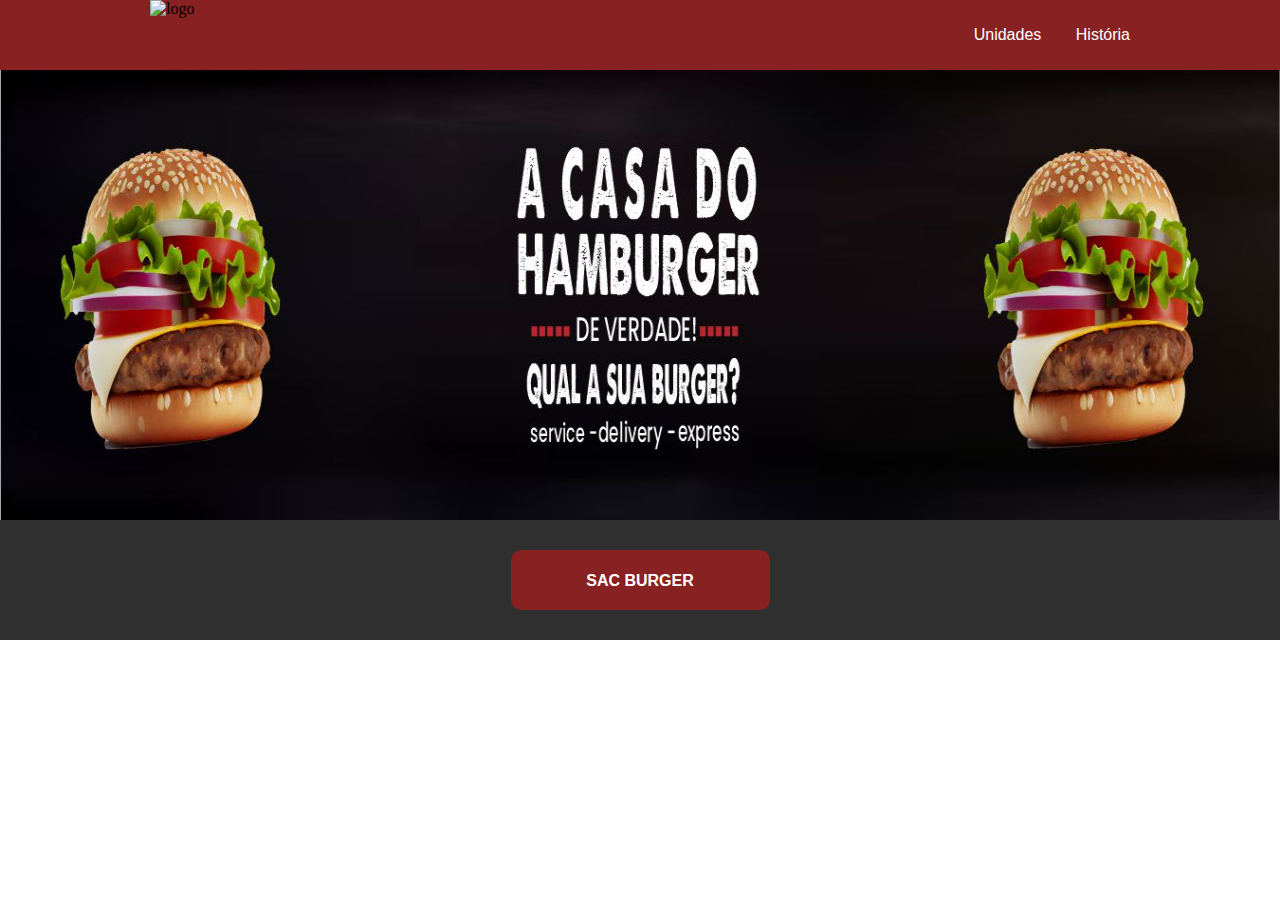
==== index.html @ 85a891a8 "Site burge" ====
<!DOCTYPE html>
<html lang="pt-br">
<head>
    <meta charset="UTF-8">
    <meta name="viewport" content="width=device-width, initial-scale=1.0">
    <title>burger</title>
    <link rel="stylesheet" href="css/style.css">
    <link rel="shortcut icon" href="img/483099464198090d5ffe9da2e875a417.ico" type="image/x-icon">
</head>
<body>
    <header>
        <section class="logo">
            <img src="#" alt="logo">

            <div class="nav-posic">
                <nav class="menu">
                    <ul>
                        <a href="#">Unidades</a>
                        <a href="#">História</a>
                    </ul>
                </nav>
            </div>
        </section>
    </header>
    <main>
        <section class="banner">
            <img src="img/um-hamburguer-com-a-imagem-da-palavra-hamburgue2.jpg" alt="banner" class="imga">
            
        </section>
        <section class="sac">
                <a href="#">
                    <div class="butt-pisic">
                        <p>SAC BURGER</p>
                    </div>
                </a>
        </section>
    </main>
    
</body>
</html>
---- css/style.css ----
*{
    margin: 0px;
    padding: 0px;
    width: auto;
}

@import url('https://fonts.googleapis.com/css2?family=Roboto+Slab:wght@100..900&display=swap');

@import url('https://fonts.googleapis.com/css2?family=Poppins:ital,wght@0,100;0,200;0,300;0,400;0,500;0,600;0,700;0,800;0,900;1,100;1,200;1,300;1,400;1,500;1,600;1,700;1,800;1,900&display=swap');

:root {
    --fonte-menu: "Roboto Slab", serif;
    --fonte-menu2: "Poppins", sans-serif;
}

header {
    background-color: #882121;
    height: 70px;

}

div {
    display: inline-block;
}

.logo {
    width: auto;
    height: 66px;
    margin-left: 150px;
    
}

.nav-posic {
    display: block;
}

.menu {
    font-family: var(--fonte-menu2);
    margin-top: 8px;
    margin-right: 150px;
    text-align: right;
}

.menu a {
    text-decoration: none;
    margin-left: 30px;
    color: #ffffff;
}

.menu a:hover {
    color: #b3b3b3;
}
.banner {
    background-color: rgb(46, 83, 83);
    background-image: url('img/um-hamburguer-com-a-imagem-da-palavra-hamburgue2.jpg');
    width: auto;
    height: 450px;
}


.banner img {
    width: 100%;
    height: 450px;
}

.sac {
    background-color: #2F2F2F;
    width: auto;
    height: 120px;
    text-align: center
}

.butt-pisic {
    background-color: #882121;
    border-radius: 10px;
    margin-top: 30px;
    width: 259px;
    height: 60px;
}

.butt-pisic p {
    font-family: var(--fonte-menu2);
    font-weight: bold;
    color: #ffffff;
    text-align: center;
    margin-top: 22px;
}
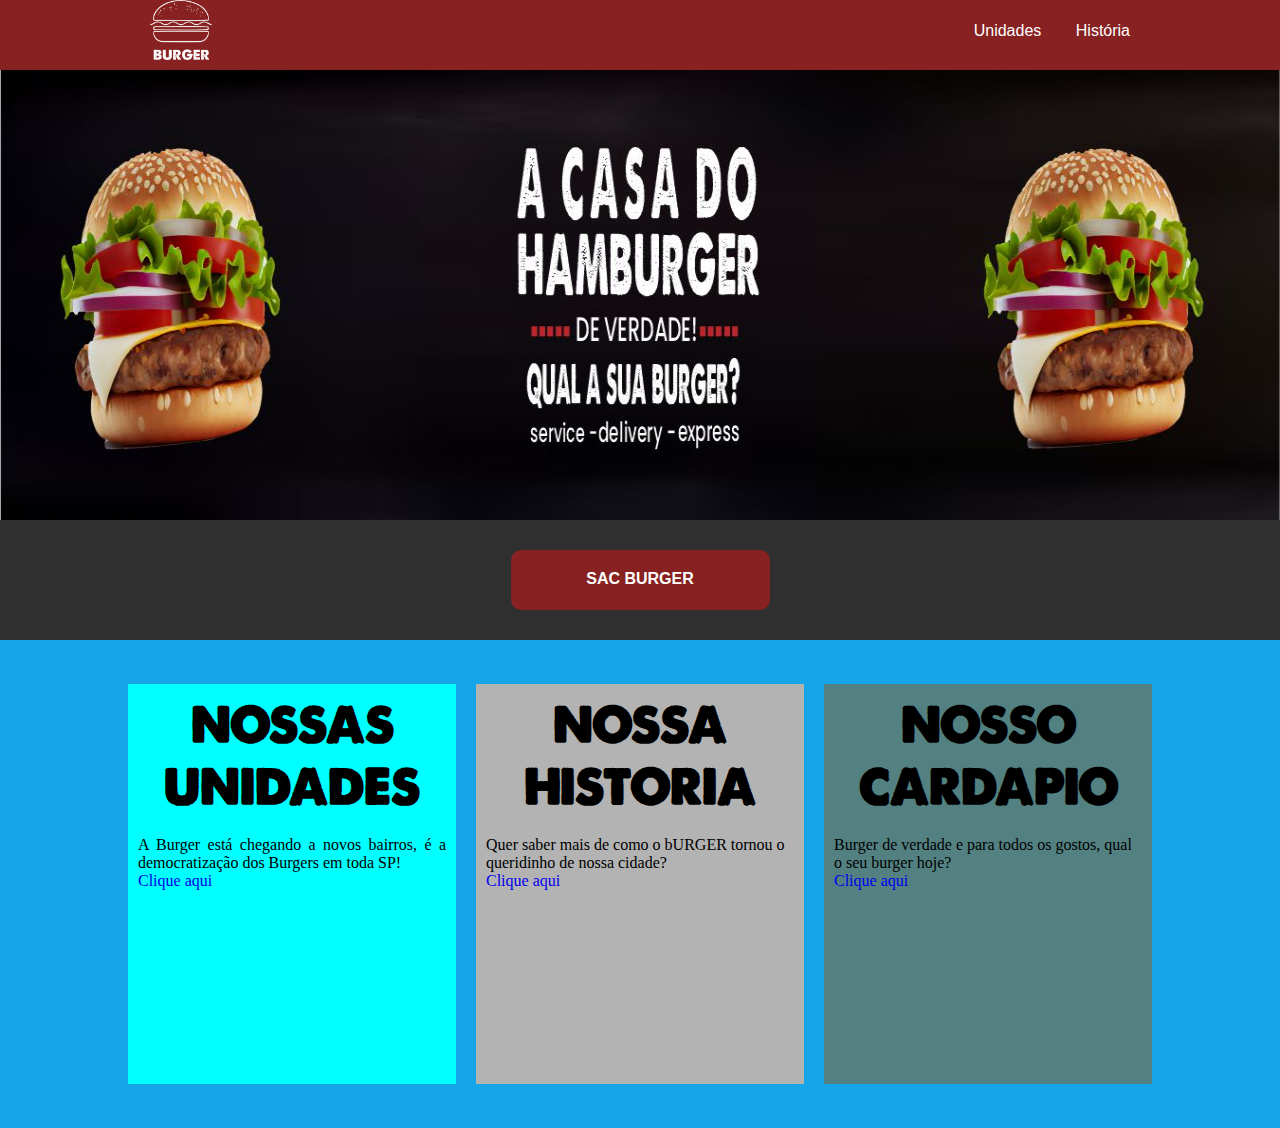
==== commit e851d9b8: "Atualização 2" ====
--- a/index.html
+++ b/index.html
@@ -10,7 +10,7 @@
 <body>
     <header>
         <section class="logo">
-            <img src="#" alt="logo">
+            <img src="img/burge-logo.png" alt="logo" class="logo-tamanho">
 
             <div class="nav-posic">
                 <nav class="menu">
@@ -21,6 +21,7 @@
                 </nav>
             </div>
         </section>
+       
     </header>
     <main>
         <section class="banner">
@@ -34,6 +35,65 @@
                     </div>
                 </a>
         </section>
+
+        <section class="conteiner-conteudo">
+
+            <section class="unidades">
+                <h1>
+                    NOSSAS <br>UNIDADES
+                </h1>
+                <img src="#" alt="">
+                <P>A Burger está chegando a novos bairros, é a democratização dos Burgers em toda SP!</P>
+                <section class="butao-unidades">
+                    <a href="#">
+                        <div class="butt-unid">
+                            <p>Clique aqui</p>
+                        </div>
+                    </a>
+                </section>
+            </section>
+
+            <section class="historia">
+                <section>
+                    <h1>
+                        NOSSA <br>HISTORIA
+                    </h1>
+                    <img src="#" alt="">
+                    <P>
+                        Quer saber mais de como o bURGER tornou o queridinho de nossa cidade?
+                    </P>
+                    <section class="butao-historia">
+                        <a href="#">
+                            <div class="butt-hist">
+                                <p>Clique aqui</p>
+                            </div>
+                        </a>
+                    </section>
+                </section>
+            </section>
+
+            <section class="cardapio">
+                <h1>
+                    NOSSO <br>CARDAPIO
+                </h1>
+                <img src="#" alt="">
+                <P>
+                    Burger de verdade e para todos os gostos, qual o seu burger hoje?
+
+                </P>
+                <section class="butao-cardapio">
+                    <a href="#">
+                        <div class="butt-cadap">
+                            <p>Clique aqui</p>
+                        </div>
+                    </a>
+                </section>
+            </section>
+
+            <section>
+
+            </section>
+        </section>
     </main>
     
 </body>
--- a/css/style.css
+++ b/css/style.css
@@ -8,9 +8,15 @@
 
 @import url('https://fonts.googleapis.com/css2?family=Poppins:ital,wght@0,100;0,200;0,300;0,400;0,500;0,600;0,700;0,800;0,900;1,100;1,200;1,300;1,400;1,500;1,600;1,700;1,800;1,900&display=swap');
 
+@font-face {
+    font-family: A Love of Thunder;
+    src: url(../src/fonts/A\ Love\ of\ Thunder.ttf);
+}
+
 :root {
     --fonte-menu: "Roboto Slab", serif;
     --fonte-menu2: "Poppins", sans-serif;
+    --fonte-conteodo: "A Love of Thunder";
 }
 
 header {
@@ -24,21 +30,26 @@
 }
 
 .logo {
-    width: auto;
+    display: flex;
     height: 66px;
     margin-left: 150px;
     
 }
 
+.logo-tamanho {
+    height: 60px;
+}
+
 .nav-posic {
+    width: 100%;
+    text-align: right;
     display: block;
 }
 
 .menu {
     font-family: var(--fonte-menu2);
-    margin-top: 8px;
+    margin-top: 22px;
     margin-right: 150px;
-    text-align: right;
 }
 
 .menu a {
@@ -60,7 +71,7 @@
 
 .banner img {
     width: 100%;
-    height: 450px;
+    height: 100%;
 }
 
 .sac {
@@ -83,5 +94,59 @@
     font-weight: bold;
     color: #ffffff;
     text-align: center;
-    margin-top: 22px;
+    margin-top: 20px;
+    
+}
+
+.conteiner-conteudo {
+    background-color: #14a4e7;
+    flex-direction: row;
+    justify-content: center;
+    align-items: center;
+    display: flex;
+    gap: 20px;
+    width: 100%;
+    height: 468px;padding: 10px;
+    
+}
+
+.unidades {
+    background-color: aqua;
+    text-align: justify;
+    padding: 10px;
+    width: 308px;
+    height: 380px;
+}
+
+.unidades h1 {
+    font-family: var(--fonte-conteodo);
+    text-align: center ;
+    font-size: 3em;
+}
+
+.historia {
+    background-color: #b3b3b3;
+    padding: 10px;
+    width: 308px;
+    height: 380px;
+}
+
+.historia h1 {
+    font-family: var(--fonte-conteodo);
+    text-align: center ;
+    font-size: 3em;
+}
+
+.cardapio {
+    background-color: rgb(83, 128, 128);
+    padding: 10px;
+    width: 308px;
+    height: 380px;
+}
+
+.cardapio h1 {
+    font-family: var(--fonte-conteodo);
+    text-align: center ;
+    font-size: 3em;
+
 }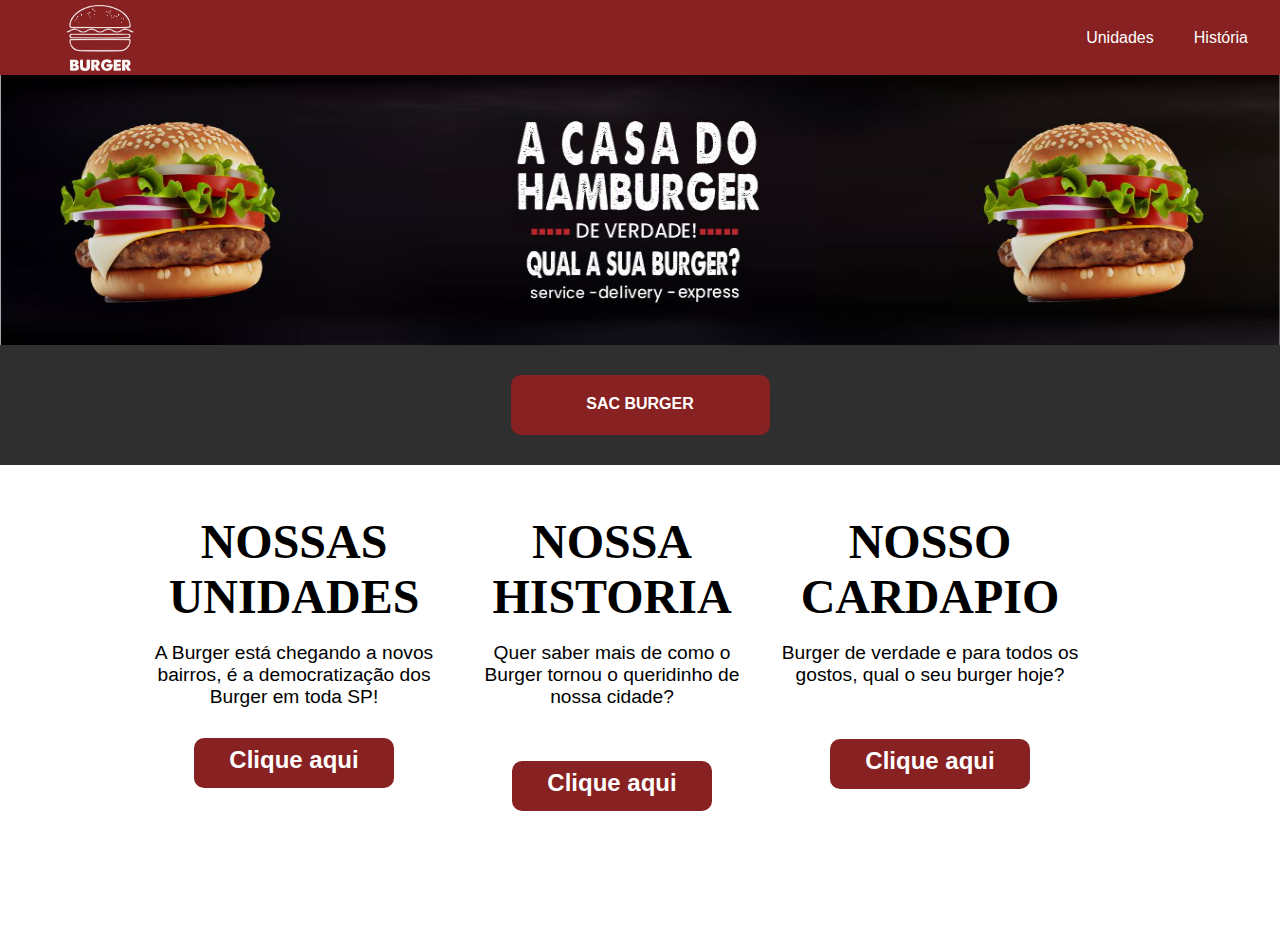
==== commit 961eae5e: "Atualização" ====
--- a/index.html
+++ b/index.html
@@ -4,11 +4,13 @@
     <meta charset="UTF-8">
     <meta name="viewport" content="width=device-width, initial-scale=1.0">
     <title>burger</title>
-    <link rel="stylesheet" href="css/style.css">
+    <link rel="stylesheet" href="./src/css/style.css">
+    <link rel="stylesheet" href="./src/css/responsivo.css">
+    <link rel="stylesheet" href="./src/css/header.css">
     <link rel="shortcut icon" href="img/483099464198090d5ffe9da2e875a417.ico" type="image/x-icon">
 </head>
 <body>
-    <header>
+    <!--<header>
         <section class="logo">
             <img src="img/burge-logo.png" alt="logo" class="logo-tamanho">
 
@@ -22,10 +24,19 @@
             </div>
         </section>
        
+    </header>-->
+    <header class="header">
+        <img src="./src/img/burge-logo.png" alt="logo" class="logo">
+        <na class="nav">
+            <ul class="menu">
+                <li><a href="#">Unidades</a></li>
+                <li><a href="#">História</a></li>
+            </ul>
+        </na>
     </header>
     <main>
         <section class="banner">
-            <img src="img/um-hamburguer-com-a-imagem-da-palavra-hamburgue2.jpg" alt="banner" class="imga">
+            <img src="./src/img/um-hamburguer-com-a-imagem-da-palavra-hamburgue2.jpg" alt="banner" class="imga">
             
         </section>
         <section class="sac">
@@ -36,35 +47,52 @@
                 </a>
         </section>
 
-        <section class="conteiner-conteudo">
+        <section class="conteiner">
 
-            <section class="unidades">
-                <h1>
-                    NOSSAS <br>UNIDADES
-                </h1>
-                <img src="#" alt="">
-                <P>A Burger está chegando a novos bairros, é a democratização dos Burgers em toda SP!</P>
-                <section class="butao-unidades">
-                    <a href="#">
-                        <div class="butt-unid">
-                            <p>Clique aqui</p>
-                        </div>
-                    </a>
-                </section>
-            </section>
-
-            <section class="historia">
-                <section>
+            <section class="conteudo">
+                <section class="unidades">
                     <h1>
-                        NOSSA <br>HISTORIA
+                        NOSSAS <br>UNIDADES
                     </h1>
                     <img src="#" alt="">
-                    <P>
-                        Quer saber mais de como o bURGER tornou o queridinho de nossa cidade?
+                    <P class="unidades-texto-tamanho">A Burger está chegando a novos bairros, é a democratização dos Burger em toda SP!</P>
+                    <section class="butao-unidades">
+                        <a href="#">
+                            <div class="butt-unid">
+                                <p>Clique aqui</p>
+                            </div>
+                        </a>
+                    </section>
+                </section>
+                <section class="historia">
+                    <section>
+                        <h1>
+                            NOSSA <br>HISTORIA
+                        </h1>
+                        <img src="#" alt="">
+                        <P class="historia-texto-tamanho">
+                            Quer saber mais de como o Burger tornou o queridinho de nossa cidade?
+                        </P>
+                        <section class="butao-historia">
+                            <a href="#">
+                                <div class="butt-hist">
+                                    <p>Clique aqui</p>
+                                </div>
+                            </a>
+                        </section>
+                    </section>
+                </section>
+                <section class="cardapio">
+                    <h1>
+                        NOSSO <br>CARDAPIO
+                    </h1>
+                    <img src="#" alt="">
+                    <P class="cardapio-texto-tamanho">
+                        Burger de verdade e para todos os gostos, qual o seu burger hoje?
                     </P>
-                    <section class="butao-historia">
+                    <section class="butao-cardapio">
                         <a href="#">
-                            <div class="butt-hist">
+                            <div class="butt-cadap">
                                 <p>Clique aqui</p>
                             </div>
                         </a>
@@ -72,27 +100,7 @@
                 </section>
             </section>
 
-            <section class="cardapio">
-                <h1>
-                    NOSSO <br>CARDAPIO
-                </h1>
-                <img src="#" alt="">
-                <P>
-                    Burger de verdade e para todos os gostos, qual o seu burger hoje?
 
-                </P>
-                <section class="butao-cardapio">
-                    <a href="#">
-                        <div class="butt-cadap">
-                            <p>Clique aqui</p>
-                        </div>
-                    </a>
-                </section>
-            </section>
-
-            <section>
-
-            </section>
         </section>
     </main>
     
--- a/src/css/style.css
+++ b/src/css/style.css
@@ -0,0 +1,199 @@
+*{
+    margin: 0px;
+    padding: 0px;
+    width: auto;
+}
+
+@import url('https://fonts.googleapis.com/css2?family=Roboto+Slab:wght@100..900&display=swap');
+
+@import url('https://fonts.googleapis.com/css2?family=Poppins:ital,wght@0,100;0,200;0,300;0,400;0,500;0,600;0,700;0,800;0,900;1,100;1,200;1,300;1,400;1,500;1,600;1,700;1,800;1,900&display=swap');
+
+@font-face {
+    font-family: A Love of Thunder;
+    src: url(../src/fonts/A\ Love\ of\ Thunder.ttf);
+}
+
+:root {
+    --fonte-menu: "Roboto Slab", serif;
+    --fonte-menu2: "Poppins", sans-serif;
+    --fonte-conteodo: "A Love of Thunder";
+}
+
+div {
+    display: inline-block;
+}
+
+.banner {
+    background-color: rgb(46, 83, 83);
+    background-image: url('img/um-hamburguer-com-a-imagem-da-palavra-hamburgue2.jpg');
+    background-size: cover;
+    width: auto;
+    height: 270px;
+}
+
+
+.banner img {
+    background-size: cover;
+    width: 100%;
+    height: 100%;
+}
+
+.sac {
+    background-color: #2F2F2F;
+    width: auto;
+    height: 120px;
+    text-align: center
+}
+
+.butt-pisic {
+    background-color: #882121;
+    border-radius: 10px;
+    margin-top: 30px;
+    width: 259px;
+    height: 60px;
+}
+
+.butt-pisic p {
+    font-family: var(--fonte-menu2);
+    font-weight: bold;
+    color: #ffffff;
+    text-align: center;
+    margin-top: 20px;
+    
+}
+
+.conteiner {
+    display: flex;
+    max-width: 100%;
+    height: 468px;
+    
+    
+}
+
+.conteudo {
+    display: flex;
+    align-items: center;
+    margin: auto;
+    gap: 10px;
+    height: auto;
+    width: 1000px;
+    
+}
+
+.unidades {
+    text-align: justify;
+    text-align: center;
+    padding: 5px;
+    width: 308px;
+    height: 380px;
+}
+
+.unidades h1 {
+    font-family: var(--fonte-conteodo);
+    text-align: center ;
+    font-size: 3em;
+}
+
+.unidades-texto-tamanho {
+    font-family: var(--fonte-menu2);
+    font-size: 1.2em;
+}
+.historia {
+    padding: 5px;
+    width: 308px;
+    height: 380px;
+    text-align: center;
+}
+
+.historia h1 {
+    font-family: var(--fonte-conteodo);
+    text-align: center ;
+    font-size: 3em;
+}
+
+.historia-texto-tamanho {
+    font-family: var(--fonte-menu2);
+    font-size: 1.2em;
+    margin-bottom: 23px;
+}
+.cardapio {
+    padding: 5px;
+    width: 308px;
+    height: 380px;
+    text-align: center;
+}
+
+.cardapio h1 {
+    font-family: var(--fonte-conteodo);
+    text-align: center ;
+    font-size: 3em;
+
+}
+
+.cardapio-texto-tamanho {
+    font-family: var(--fonte-menu2);
+    font-size: 1.2em;
+    margin-bottom: 23px;
+    
+}
+
+.butt-unid {
+    background-color: #882121;
+    border-radius: 10px;
+    margin-top: 30px;
+    font-size: 1.5em;
+    color: #ffffff;
+    width: 200px;
+    height: 50px;
+    text-align: center;
+    
+}
+
+.butt-unid p {
+    font-family: var(--fonte-menu2);
+    font-weight: bold;
+    color: #ffffff;
+    text-align: center;
+    margin-top: 8px;
+
+}
+
+.butt-hist {
+    background-color: #882121;
+    border-radius: 10px;
+    margin-top: 30px;
+    font-size: 1.5em;
+    color: #ffffff;
+    width: 200px;
+    height: 50px;
+    text-align: center;
+    align-items: center;
+}
+
+.butt-hist p {
+    font-family: var(--fonte-menu2);
+    font-weight: bold;
+    color: #ffffff;
+    text-align: center;
+    margin-top: 8px;
+}
+
+.butt-cadap {
+    background-color: #882121;
+    border-radius: 10px;
+    margin-top: 30px;
+    font-size: 1.5em;
+    color: #ffffff;
+    width: 200px;
+    height: 50px;
+    text-align: center;
+    align-items: center;
+}
+
+.butt-cadap p {
+    font-family: var(--fonte-menu2);
+    font-weight: bold;
+    color: #ffffff;
+    text-align: center;
+    margin-top: 8px;
+}--- a/src/css/responsivo.css
+++ b/src/css/responsivo.css
@@ -0,0 +1,10 @@
+
+
+@media(max-width:955px){
+    .conteudo{
+        display: flex;
+        flex-direction: column;
+        margin: auto;
+        margin-top: 50px;
+    }
+}--- a/src/css/header.css
+++ b/src/css/header.css
@@ -0,0 +1,61 @@
+*{
+    margin: 0px;
+    padding: 0px;
+    box-sizing: border-box;
+}
+@import url('https://fonts.googleapis.com/css2?family=Roboto+Slab:wght@100..900&display=swap');
+
+@import url('https://fonts.googleapis.com/css2?family=Poppins:ital,wght@0,100;0,200;0,300;0,400;0,500;0,600;0,700;0,800;0,900;1,100;1,200;1,300;1,400;1,500;1,600;1,700;1,800;1,900&display=swap');
+
+@font-face {
+    font-family: A Love of Thunder;
+    src: url(../src/fonts/A\ Love\ of\ Thunder.ttf);
+}
+:root {
+    --fonte-menu: "Roboto Slab", serif;
+    --fonte-menu2: "Poppins", sans-serif;
+    --fonte-conteodo: "A Love of Thunder";
+    --cor-menu: #882121;
+}
+
+.logo {
+    display: flex;
+    height: 66px;
+    margin-left: 50px;
+    
+}
+
+.logo-tamanho {
+    height: 50px;
+}
+
+header a {
+    color: #ffffff;
+    text-decoration: none;
+}
+
+header {
+    display: flex;
+    align-items: center;
+    justify-content: space-between;
+    background: var(--cor-menu);
+    padding: 1rem;
+    height: 4.6875rem;
+}
+
+.menu {
+    list-style: none;
+    font-family: var(--fonte-menu2);
+    display: flex;
+    gap: 0.5rem;
+}
+
+.menu a {
+    display: block;
+    padding: 1rem;
+    border-radius: 0.5rem;
+}
+
+.menu a:hover {
+    color: #b3b3b3;
+}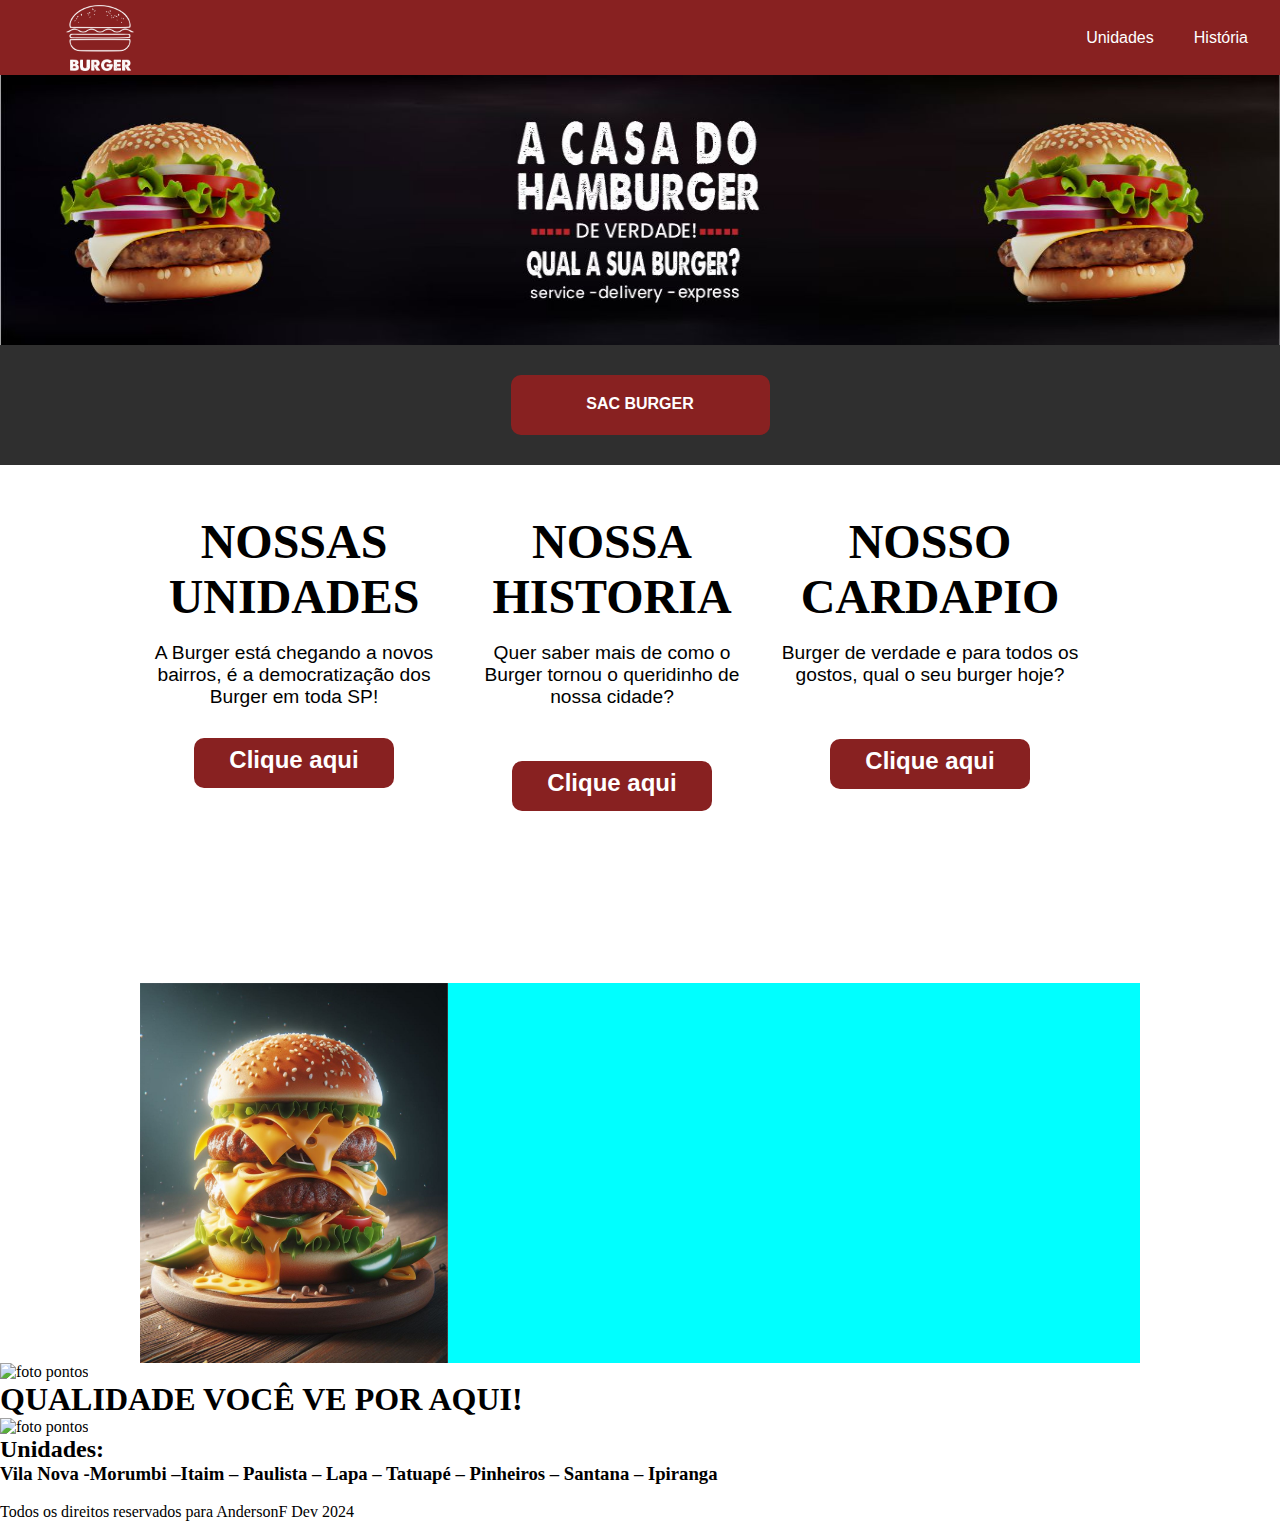
==== commit e13d9559: "Atualização responsivo" ====
--- a/index.html
+++ b/index.html
@@ -7,24 +7,12 @@
     <link rel="stylesheet" href="./src/css/style.css">
     <link rel="stylesheet" href="./src/css/responsivo.css">
     <link rel="stylesheet" href="./src/css/header.css">
-    <link rel="shortcut icon" href="img/483099464198090d5ffe9da2e875a417.ico" type="image/x-icon">
+    <link rel="shortcut icon" href="src/img/483099464198090d5ffe9da2e875a417.ico" type="image/x-icon">
+
+    <link rel="stylesheet" href="https://cdnjs.cloudflare.com/ajax/libs/font-awesome/6.6.0/css/all.min.css" integrity="sha512-Kc323vGBEqzTmouAECnVceyQqyqdsSiqLQISBL29aUW4U/M7pSPA/gEUZQqv1cwx4OnYxTxve5UMg5GT6L4JJg==" crossorigin="anonymous" referrerpolicy="no-referrer" />
 </head>
 <body>
-    <!--<header>
-        <section class="logo">
-            <img src="img/burge-logo.png" alt="logo" class="logo-tamanho">
 
-            <div class="nav-posic">
-                <nav class="menu">
-                    <ul>
-                        <a href="#">Unidades</a>
-                        <a href="#">História</a>
-                    </ul>
-                </nav>
-            </div>
-        </section>
-       
-    </header>-->
     <header class="header">
         <img src="./src/img/burge-logo.png" alt="logo" class="logo">
         <na class="nav">
@@ -102,7 +90,44 @@
 
 
         </section>
+        <section class="conteiner-foto">
+            <section class="foto-burge">
+                <img src="src/img/burge1.jpg" alt="foto burger1" class="img1">
+                <!-- <img src="src/img/burge2.jpg" alt="foto-burge2" class="img2"> -->
+                <!-- <img src="src/img/burge3.jpg" alt="foto-burge3" class="img3"> -->
+            </section>
+        </section>
+        <section>  
+            <img src="" alt="foto pontos"><h1>QUALIDADE VOCÊ VE POR AQUI!</h1><img src="" alt="foto pontos">
+        </section>
     </main>
+    <footer>
+        <div class="footer-indereco">
+            <dv class="ind-und">
+                <h2>Unidades:</h2>
+                <h3>Vila Nova -Morumbi –Itaim – Paulista – Lapa – Tatuapé – Pinheiros – Santana – Ipiranga</h3>
+            </dv>
+            <div class="footer-logo">
+                <img src="" alt="">
+                <p>Todos os direitos reservados
+
+                    para AndersonF Dev 2024</p>
+            </div>
+            <div class="redes-socias">
+                <a href="#" class="social-icon facebook">
+                    <i class="fab fa-facebook-f"></i>
+                </a>
+
+                <a href="#" class="social-icon instagram">
+                    <i class="fab fa-instagram"></i>
+                </a>
+
+                <a href="#" class="social-icon linkedin">
+                    <i class="fa-brands fa-whatsapp"></i>
+                </a>
+            </div>
+        </div>
+    </footer>
     
 </body>
 </html>--- a/src/css/style.css
+++ b/src/css/style.css
@@ -2,6 +2,7 @@
     margin: 0px;
     padding: 0px;
     width: auto;
+    
 }
 
 @import url('https://fonts.googleapis.com/css2?family=Roboto+Slab:wght@100..900&display=swap');
@@ -19,6 +20,11 @@
     --fonte-conteodo: "A Love of Thunder";
 }
 
+body {
+    width: auto;
+    height: 100vh;
+}
+
 div {
     display: inline-block;
 }
@@ -196,4 +202,36 @@
     color: #ffffff;
     text-align: center;
     margin-top: 8px;
+}
+
+/* .conteiner-foto {
+    display: flex;
+    max-width: 100%;
+    height: 600px;
+    
+} */
+.foto-burge {
+    background-color: aqua;
+    display: flex;
+    align-items: center;
+    margin: auto;
+    gap: 10px;
+    height: auto;
+    width: 1000px;
+    margin-top: 50px;
+}
+
+.img1 {
+    width: 308px;
+    height: 380px;
+}
+
+.img2 {
+    width: 308px;
+    height: 380px;
+}
+
+.img3 {
+    width: 360px;
+    height: 468px;
 }--- a/src/css/responsivo.css
+++ b/src/css/responsivo.css
@@ -6,5 +6,24 @@
         flex-direction: column;
         margin: auto;
         margin-top: 50px;
+        margin-bottom: 50px;
     }
+
+    /* .conteiner-foto{
+        display: flex;
+        flex-direction: column;
+        margin: auto;
+        margin-top: 50px;
+    } */
+}
+
+@media(max-width:955px){
+    .foto-burge  {
+        border-color: 5px solid #eb1d1d;
+        display: flex;
+        flex-direction: column;
+        margin: auto;
+        margin-top: 50px;
+    }
+    
 }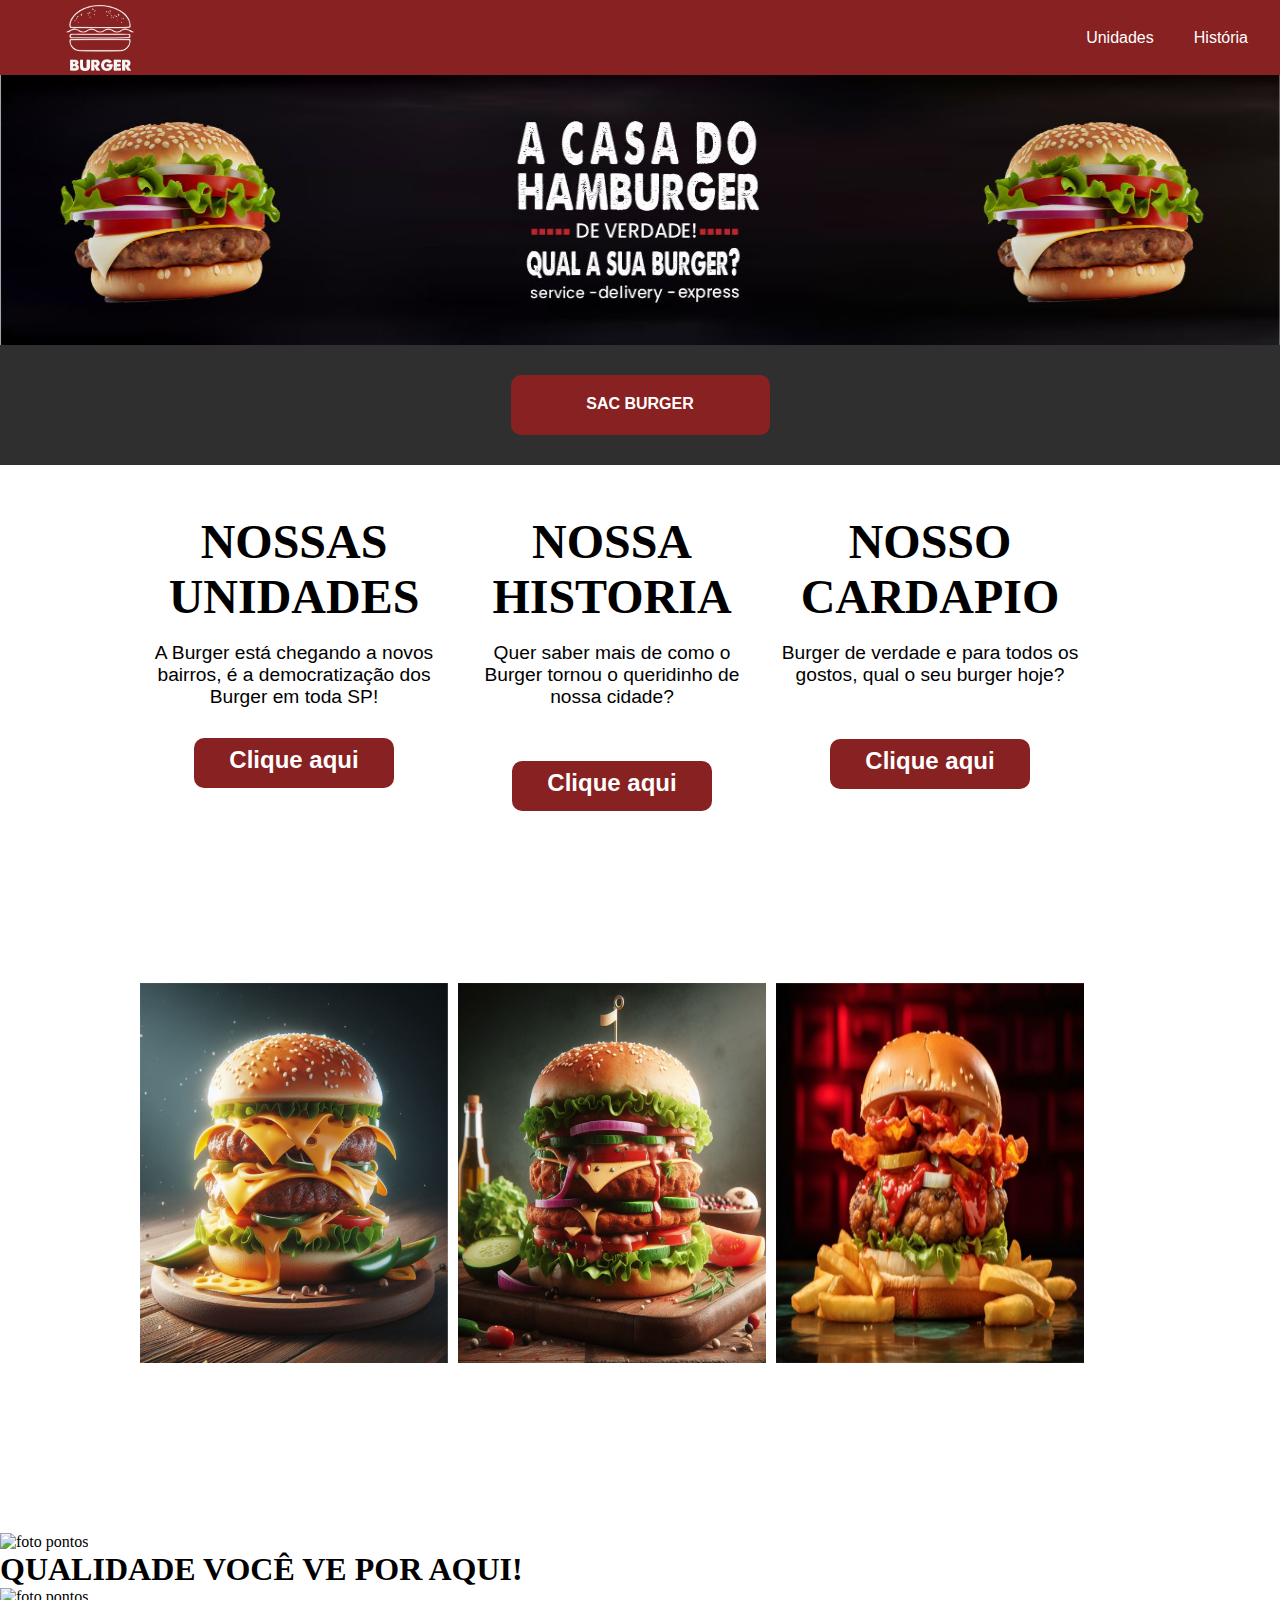
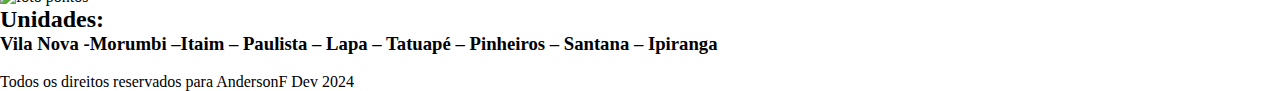
==== commit 62bdd6c1: "atualização" ====
--- a/index.html
+++ b/index.html
@@ -93,8 +93,8 @@
         <section class="conteiner-foto">
             <section class="foto-burge">
                 <img src="src/img/burge1.jpg" alt="foto burger1" class="img1">
-                <!-- <img src="src/img/burge2.jpg" alt="foto-burge2" class="img2"> -->
-                <!-- <img src="src/img/burge3.jpg" alt="foto-burge3" class="img3"> -->
+                <img src="src/img/burge2.jpg" alt="foto-burge2" class="img2">
+                <img src="src/img/burge3.jpg" alt="foto-burge3" class="img3">
             </section>
         </section>
         <section>  
--- a/src/css/style.css
+++ b/src/css/style.css
@@ -1,6 +1,6 @@
 *{
-    margin: 0px;
-    padding: 0px;
+    margin: 0;
+    padding: 0;
     width: auto;
     
 }
@@ -25,6 +25,7 @@
     height: 100vh;
 }
 
+
 div {
     display: inline-block;
 }
@@ -204,14 +205,14 @@
     margin-top: 8px;
 }
 
-/* .conteiner-foto {
+.conteiner-foto {
     display: flex;
     max-width: 100%;
     height: 600px;
     
-} */
+}
 .foto-burge {
-    background-color: aqua;
+    /* background-color: aqua; */
     display: flex;
     align-items: center;
     margin: auto;
@@ -232,6 +233,6 @@
 }
 
 .img3 {
-    width: 360px;
-    height: 468px;
+    width: 308px;
+    height: 380px;
 }--- a/src/css/responsivo.css
+++ b/src/css/responsivo.css
@@ -3,6 +3,7 @@
 @media(max-width:955px){
     .conteudo{
         display: flex;
+        
         flex-direction: column;
         margin: auto;
         margin-top: 50px;
@@ -18,8 +19,9 @@
 }
 
 @media(max-width:955px){
-    .foto-burge  {
-        border-color: 5px solid #eb1d1d;
+    .conteiner-foto  {
+        background-color: #eb1d1d;
+        min-height: 2000px;
         display: flex;
         flex-direction: column;
         margin: auto;
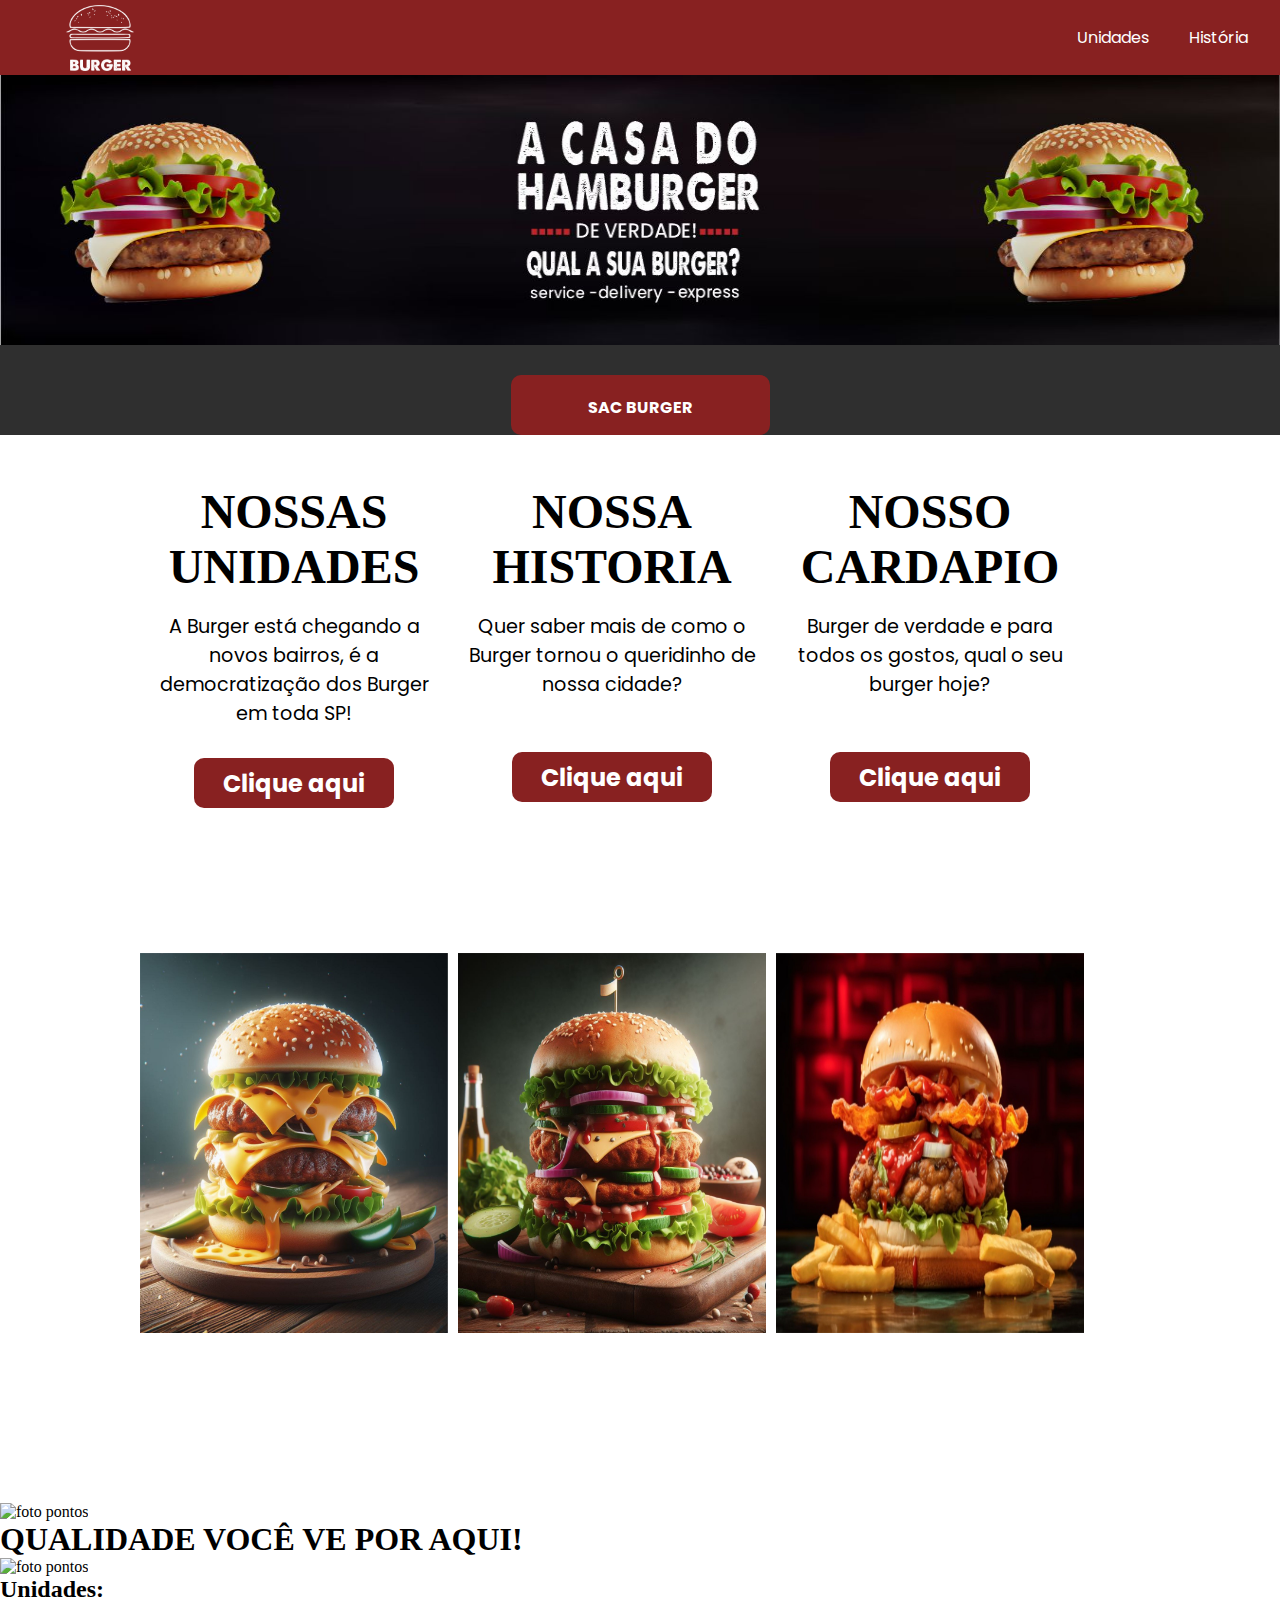
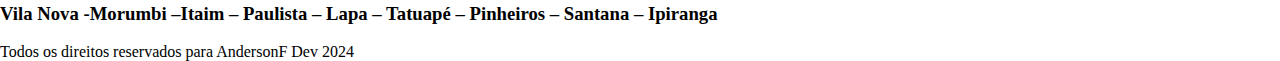
==== commit d970bc49: "Atualização html e css" ====
--- a/index.html
+++ b/index.html
@@ -90,6 +90,7 @@
 
 
         </section>
+        
         <section class="conteiner-foto">
             <section class="foto-burge">
                 <img src="src/img/burge1.jpg" alt="foto burger1" class="img1">
--- a/src/css/style.css
+++ b/src/css/style.css
@@ -1,9 +1,3 @@
-*{
-    margin: 0;
-    padding: 0;
-    width: auto;
-    
-}
 
 @import url('https://fonts.googleapis.com/css2?family=Roboto+Slab:wght@100..900&display=swap');
 
@@ -47,8 +41,8 @@
 
 .sac {
     background-color: #2F2F2F;
-    width: auto;
-    height: 120px;
+    /* width: auto; */
+    /* height: 150px; */
     text-align: center
 }
 
--- a/src/css/responsivo.css
+++ b/src/css/responsivo.css
@@ -1,30 +1,35 @@
 
 
 @media(max-width:955px){
+    .logo{
+        margin-left: 50px;
+    } 
+
+    .menu{
+        margin-right: 20px;
+    }
     .conteudo{
         display: flex;
         
         flex-direction: column;
         margin: auto;
-        margin-top: 50px;
-        margin-bottom: 50px;
+        margin-top: 20px;
+        margin-bottom: 20px;
     }
 
-    /* .conteiner-foto{
-        display: flex;
-        flex-direction: column;
-        margin: auto;
-        margin-top: 50px;
-    } */
+    .butt-sac-bg {
+        
+        width: 220px;
+        height: 40px;
+    }
+
+    
 }
 
 @media(max-width:955px){
     .conteiner-foto  {
-        background-color: #eb1d1d;
-        min-height: 2000px;
         display: flex;
         flex-direction: column;
-        margin: auto;
         margin-top: 50px;
     }
     
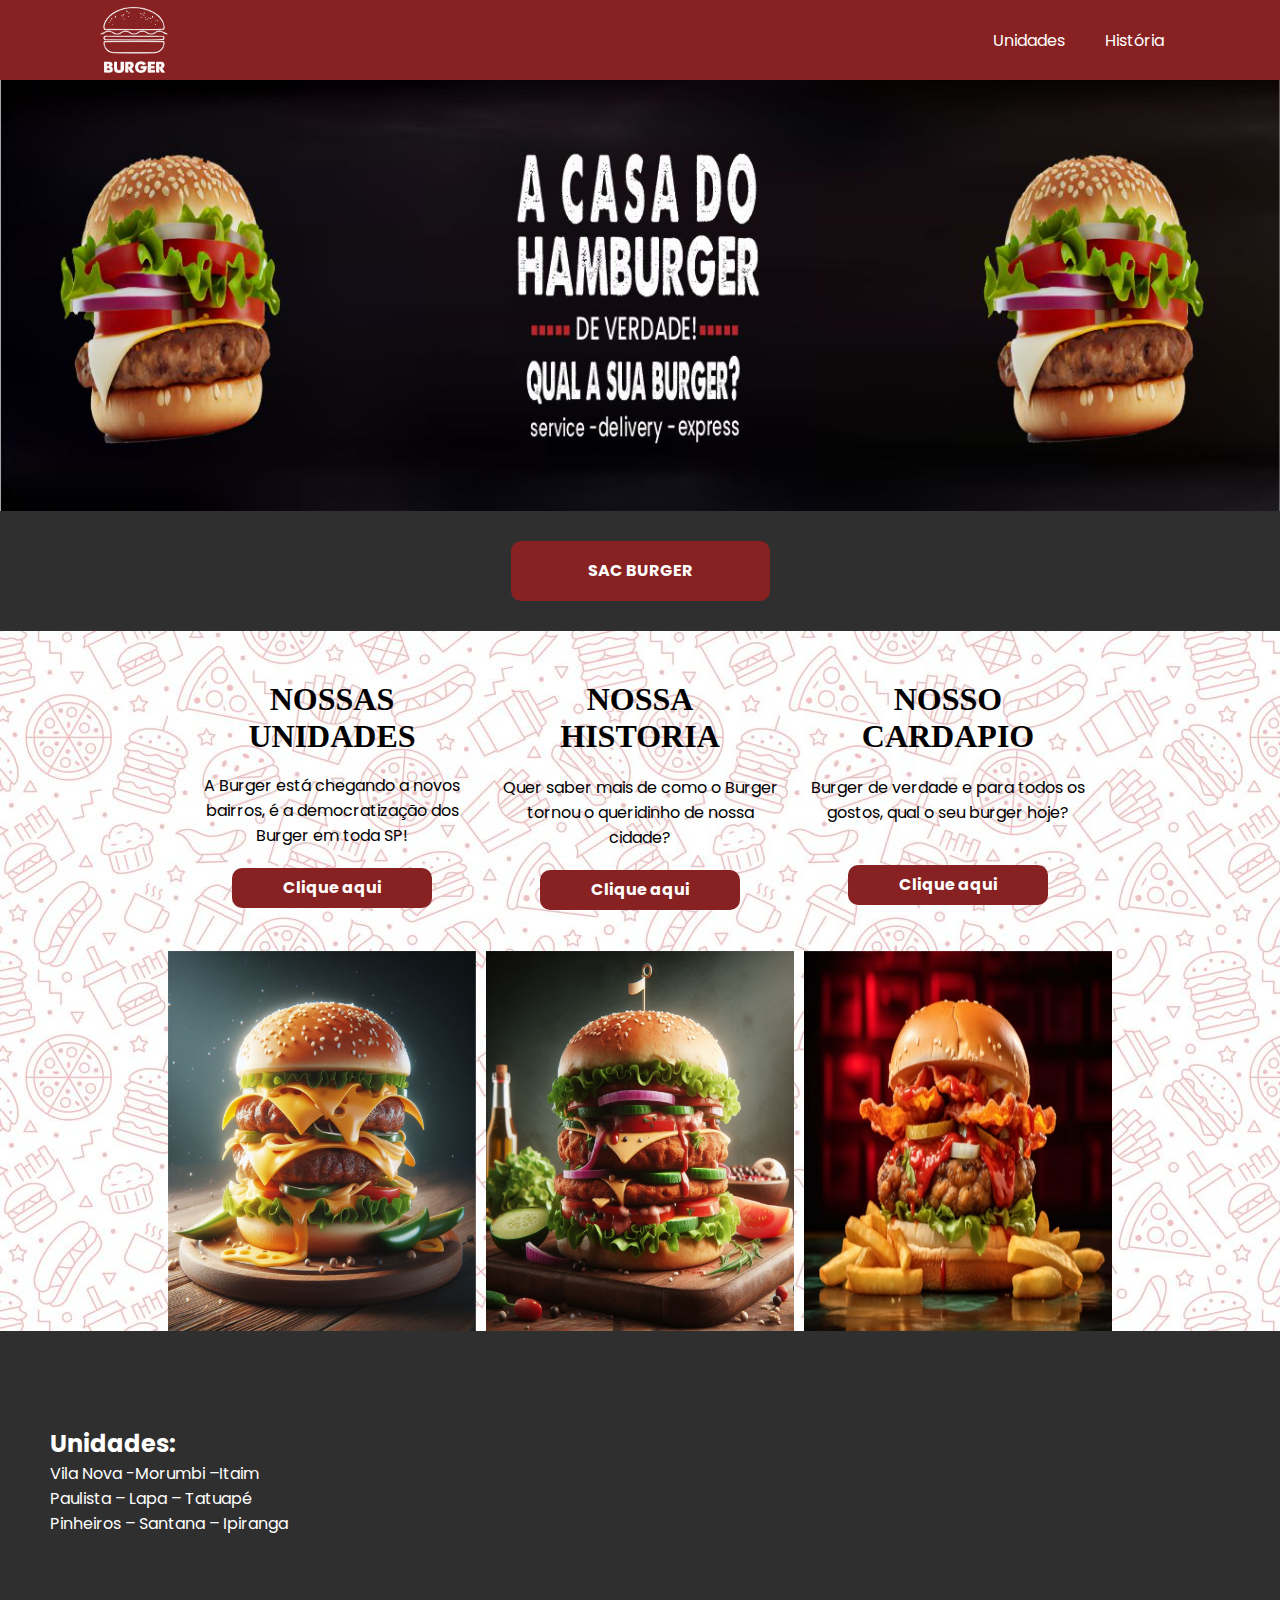
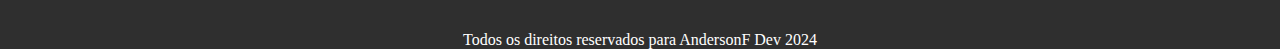
==== commit 760c5839: "html e css atualização" ====
--- a/index.html
+++ b/index.html
@@ -4,131 +4,143 @@
     <meta charset="UTF-8">
     <meta name="viewport" content="width=device-width, initial-scale=1.0">
     <title>burger</title>
-    <link rel="stylesheet" href="./src/css/style.css">
+
+    <link rel="shortcut icon" href="src/img/483099464198090d5ffe9da2e875a417.ico" type="image/x-icon">
+    <link rel="stylesheet" href="./src/css/reset.css">
+    <link rel="stylesheet" href="src/css/estilos.css">
+    <link rel="stylesheet" href="./src/css/heade.css">
+    <link rel="stylesheet" href="./src/css/styles.css">
     <link rel="stylesheet" href="./src/css/responsivo.css">
-    <link rel="stylesheet" href="./src/css/header.css">
-    <link rel="shortcut icon" href="src/img/483099464198090d5ffe9da2e875a417.ico" type="image/x-icon">
+    <link rel="stylesheet" href="src/css/footer.css">
 
     <link rel="stylesheet" href="https://cdnjs.cloudflare.com/ajax/libs/font-awesome/6.6.0/css/all.min.css" integrity="sha512-Kc323vGBEqzTmouAECnVceyQqyqdsSiqLQISBL29aUW4U/M7pSPA/gEUZQqv1cwx4OnYxTxve5UMg5GT6L4JJg==" crossorigin="anonymous" referrerpolicy="no-referrer" />
+
 </head>
 <body>
-
-    <header class="header">
-        <img src="./src/img/burge-logo.png" alt="logo" class="logo">
+    <main class="grid-container">
+        <header class="header">
+            <img src="./src/img/burge-logo.png" alt="logo" class="logo">
         <na class="nav">
             <ul class="menu">
                 <li><a href="#">Unidades</a></li>
                 <li><a href="#">História</a></li>
             </ul>
         </na>
-    </header>
-    <main>
-        <section class="banner">
+        </header>
+
+        <div class="banner">
             <img src="./src/img/um-hamburguer-com-a-imagem-da-palavra-hamburgue2.jpg" alt="banner" class="imga">
             
-        </section>
-        <section class="sac">
-                <a href="#">
-                    <div class="butt-pisic">
-                        <p>SAC BURGER</p>
-                    </div>
-                </a>
-        </section>
+        </div>
 
-        <section class="conteiner">
+        <div class="sac">
+            
+                <div class="butt-sac">
+                    <a href="#" class="sac-butt">
+                        <p class="butt-sac-bg">SAC BURGER</p>
+                    </a>
+                </div>
+            
+        </div>
+
+        <section class="conteiner-informacoes">
 
             <section class="conteudo">
-                <section class="unidades">
+                <div class="unidades">
                     <h1>
                         NOSSAS <br>UNIDADES
                     </h1>
                     <img src="#" alt="">
                     <P class="unidades-texto-tamanho">A Burger está chegando a novos bairros, é a democratização dos Burger em toda SP!</P>
-                    <section class="butao-unidades">
-                        <a href="#">
+                    <div class="butao-conteiner">
+                        
                             <div class="butt-unid">
-                                <p>Clique aqui</p>
+                                <a href="#">
+                                    <p>Clique aqui</p>
+                                </a>
                             </div>
-                        </a>
-                    </section>
-                </section>
+                        
+                    </div>
+                </div>
+
                 <section class="historia">
-                    <section>
                         <h1>
                             NOSSA <br>HISTORIA
                         </h1>
-                        <img src="#" alt="">
+                        <!-- <img src="#" alt=""> -->
                         <P class="historia-texto-tamanho">
                             Quer saber mais de como o Burger tornou o queridinho de nossa cidade?
                         </P>
-                        <section class="butao-historia">
-                            <a href="#">
+                        <div class="butao-historia-conteiner">
+                            
                                 <div class="butt-hist">
-                                    <p>Clique aqui</p>
+                                    <a href="#">
+                                        <p>Clique aqui</p>
+                                    </a>
                                 </div>
-                            </a>
-                        </section>
-                    </section>
+                            
+                        </div>
                 </section>
+
                 <section class="cardapio">
                     <h1>
                         NOSSO <br>CARDAPIO
                     </h1>
-                    <img src="#" alt="">
+                    <!-- <img src="#" alt=""> -->
                     <P class="cardapio-texto-tamanho">
                         Burger de verdade e para todos os gostos, qual o seu burger hoje?
                     </P>
-                    <section class="butao-cardapio">
-                        <a href="#">
+                    <div class="butao-cardapio-conteiner">
+                        
                             <div class="butt-cadap">
-                                <p>Clique aqui</p>
+                                <a href="#">
+                                    <p>Clique aqui</p>
+                                </a>
                             </div>
-                        </a>
-                    </section>
+                        
+                    </div>
                 </section>
             </section>
 
-
+            <section class="conteiner-foto">
+                <div class="pintura"><img src="src/img/burge1.jpg" alt="foto burger1" class="img1"></div>
+                <div class="pintura"><img src="src/img/burge2.jpg" alt="foto-burge2" class="img2"></div>
+                <div class="pintura"><img src="src/img/burge3.jpg" alt="foto-burge2" class="img2"></div>
+            </section>
         </section>
         
-        <section class="conteiner-foto">
-            <section class="foto-burge">
-                <img src="src/img/burge1.jpg" alt="foto burger1" class="img1">
-                <img src="src/img/burge2.jpg" alt="foto-burge2" class="img2">
-                <img src="src/img/burge3.jpg" alt="foto-burge3" class="img3">
-            </section>
-        </section>
-        <section>  
-            <img src="" alt="foto pontos"><h1>QUALIDADE VOCÊ VE POR AQUI!</h1><img src="" alt="foto pontos">
+
+        <section class="footer-conteiner">
+            <div class="footer-indereco">
+
+                <div class="ind-und">
+                    <dv>
+                        <h2>Unidades:</h2>
+                        <p>Vila Nova -Morumbi –Itaim <br> Paulista – Lapa – Tatuapé <br>Pinheiros – Santana – Ipiranga</p>
+                    </dv>
+                    
+                    <div class="redes-socias">
+                        <a href="#" class="social-icon-facebook">
+                            <i class="fab fa-facebook-f"></i>
+                        </a>
+                        <a href="#" class="social-icon-instagram">
+                            <i class="fab fa-instagram"></i>
+                        </a>
+                        <a href="#" class="social-icon-whatsapp">
+                            <i class="fa-brands fa-whatsapp"></i>
+                        </a>
+                    </div>
+                </div>
+
+                <div class="direitos">
+                    
+                    <p>Todos os direitos reservados
+    
+                        para AndersonF Dev 2024</p>
+                </div>
+            </div>
         </section>
     </main>
-    <footer>
-        <div class="footer-indereco">
-            <dv class="ind-und">
-                <h2>Unidades:</h2>
-                <h3>Vila Nova -Morumbi –Itaim – Paulista – Lapa – Tatuapé – Pinheiros – Santana – Ipiranga</h3>
-            </dv>
-            <div class="footer-logo">
-                <img src="" alt="">
-                <p>Todos os direitos reservados
-
-                    para AndersonF Dev 2024</p>
-            </div>
-            <div class="redes-socias">
-                <a href="#" class="social-icon facebook">
-                    <i class="fab fa-facebook-f"></i>
-                </a>
-
-                <a href="#" class="social-icon instagram">
-                    <i class="fab fa-instagram"></i>
-                </a>
-
-                <a href="#" class="social-icon linkedin">
-                    <i class="fa-brands fa-whatsapp"></i>
-                </a>
-            </div>
-        </div>
-    </footer>
     
 </body>
 </html>--- a/src/css/estilos.css
+++ b/src/css/estilos.css
@@ -0,0 +1,18 @@
+@import url('https://fonts.googleapis.com/css2?family=Roboto+Slab:wght@100..900&display=swap');
+
+@import url('https://fonts.googleapis.com/css2?family=Poppins:ital,wght@0,100;0,200;0,300;0,400;0,500;0,600;0,700;0,800;0,900;1,100;1,200;1,300;1,400;1,500;1,600;1,700;1,800;1,900&display=swap');
+
+@font-face {
+    font-family: A Love of Thunder;
+    src: url(../src/fonts/A\ Love\ of\ Thunder.ttf);
+}
+:root {
+    --fonte-menu: "Roboto Slab", serif;
+    --fonte-menu2: "Poppins", sans-serif;
+    --fonte-conteodo: "A Love of Thunder";
+
+    --cor-menu: #882121;
+    --cor-butao: #882121;
+    --cor-butao-hover: #741010;
+    --cor-bg-sac:  #2F2F2F;
+}--- a/src/css/heade.css
+++ b/src/css/heade.css
@@ -0,0 +1,32 @@
+.header {
+    display: flex;
+    align-items: center;
+    justify-content: space-between;
+    height: 80px;
+    background-color: var(--cor-menu);
+    font-family: var(--fonte-menu2);
+}
+.logo {
+    display: flex;
+    height: 66px;
+    margin-left: 100px;
+}
+
+.menu {
+    list-style: none;
+    font-family: var(--fonte-menu2);
+    display: flex;
+    gap: 0.5rem;
+    margin-right: 100px;
+}
+
+.menu a {
+    display: block;
+    padding: 1rem;
+    text-decoration: none;
+    color: #ffffff;;
+}
+
+.menu a:hover {
+    color: #b3b3b3;
+}--- a/src/css/styles.css
+++ b/src/css/styles.css
@@ -0,0 +1,273 @@
+.header { grid-area: header; }
+.banner { grid-area: banner; }
+.sac { grid-area: sac;}
+.conteiner-informacoes {grid-area: conteiner-informacoes;}
+.conteiner-foto {grid-area: conteiner-foto;}
+.footer-conteiner {grid-area: footer-conteiner;}
+
+
+.grid-container {
+    display: grid;
+    grid-template-areas:
+        'header header '
+        'banner banner'
+        'sac sac'
+        'conteiner-informacoes conteiner-informacoes'
+        'conteiner-foto conteiner-foto'
+        'footer-conteiner footer-conteiner';
+}
+
+.banner {
+    background-color: rgb(46, 83, 83);
+    background-size: cover;
+    width: auto;
+}
+
+.banner img {
+    background-size: cover;
+    width: 100%;
+    height: 100%;
+}
+
+.sac {
+    background-color: var(--cor-bg-sac);
+
+    display: flex;
+    justify-content: center;
+    align-items: center;
+    height: 120px;
+    text-align: center
+}
+
+.butt-sac {
+    width: 100%;
+
+    display: flex;
+    justify-content: center;
+    align-items: center;
+}
+
+.butt-sac-bg {
+        background-color: var(--cor-butao);
+        width: 259px;
+        height: 60px;
+        border-radius: 10px;
+
+        display: flex;
+        justify-content: center;
+        align-items: center;
+}
+
+.butt-sac-bg:hover {
+    background-color: var(--cor-butao-hover);
+}
+
+.sac-butt {
+    display: flex;
+    justify-content: center;
+    align-items: center;
+
+    text-decoration: none;
+    color: #ffffff;
+    font-family: var(--fonte-menu2);
+    font-weight: bold;
+}
+
+.conteiner-informacoes {
+    background-image: url(../img/Sem\ título-2.jpg);
+    
+    display: flex;
+    flex-direction: column;
+    justify-content: center;
+    align-items: center;
+}
+
+.conteudo {
+    display: flex;
+}
+
+.unidades {
+    width: 308px;
+    height: 280px;
+    margin-top: 40px;
+    padding: 10px;
+
+    text-align: justify;
+    text-align: center;
+}
+
+.unidades h1 {
+    font-family: var(--fonte-conteodo);
+    text-align: center ;
+    font-size: 2em;
+}
+
+.unidades-texto-tamanho {
+    font-family: var(--fonte-menu2);
+    font-size: 1em;
+}
+
+.butao-conteiner {
+    display: flex;
+    justify-content: center;
+    align-items: center;
+}
+.butt-unid {
+    margin-top: 20px;
+    font-size: 1em;
+    color: #ffffff;
+    
+}
+
+.butt-unid a {
+    text-decoration: none;
+    
+}
+
+.butt-unid p {
+    background-color: #882121;
+    width: 200px;
+    height: 40px;
+    border-radius: 10px;
+
+    display: flex;
+    justify-content: center;
+    align-items: center;
+
+    font-family: var(--fonte-menu2);
+    font-weight: bold;
+    color: #ffffff;
+}
+
+.butt-unid p:hover {
+    background-color: var(--cor-butao-hover);
+}
+
+.historia {
+    width: 308px;
+    height: 280px;
+    margin-top: 40px;
+    padding: 10px;
+
+    text-align: justify;
+    text-align: center;
+}
+
+.historia h1 {
+    font-family: var(--fonte-conteodo);
+    text-align: center ;
+    font-size: 2em;
+}
+
+.historia-texto-tamanho {
+    font-family: var(--fonte-menu2);
+    font-size: 1em;
+    margin-top: 20px;
+}
+
+.butao-historia-conteiner {
+    display: flex;
+    justify-content: center;
+    align-items: center;
+}
+.butt-hist {
+    margin-top: 20px;
+    font-size: 1em;
+    color: #ffffff;
+    
+}
+
+.butt-hist a {
+    text-decoration: none;
+}
+.butt-hist p {
+    background-color: #882121;
+    width: 200px;
+    height: 40px;
+    border-radius: 10px;
+
+    display: flex;
+    justify-content: center;
+    align-items: center;
+
+    font-family: var(--fonte-menu2);
+    font-weight: bold;
+    color: #ffffff;
+}
+
+.butt-hist  p:hover {
+    background-color: var(--cor-butao-hover);
+}
+
+.cardapio {
+    width: 308px;
+    height: 280px;
+    margin-top: 40px;
+    padding: 10px;
+
+    text-align: justify;
+    text-align: center;
+}
+
+.cardapio h1 {
+    font-family: var(--fonte-conteodo);
+    text-align: center ;
+    font-size: 2em;
+}
+
+.cardapio-texto-tamanho {
+    font-family: var(--fonte-menu2);
+    font-size: 1em;
+    margin-top: 20px;
+}
+
+.butao-cardapio-conteiner {
+    display: flex;
+    justify-content: center;
+    align-items: center;
+}
+.butt-cadap {
+    margin-top: 20px;
+    font-size: 1em;
+    color: #ffffff;
+    
+}
+
+.butt-cadap a {
+    text-decoration: none;
+}
+.butt-cadap p {
+    background-color: #882121;
+    width: 200px;
+    height: 40px;
+    border-radius: 10px;
+    margin-top: 20px;
+
+    display: flex;
+    justify-content: center;
+    align-items: center;
+
+    font-family: var(--fonte-menu2);
+    font-weight: bold;
+    color: #ffffff;
+}
+
+.butt-cadap  p:hover {
+    background-color: var(--cor-butao-hover);
+}
+
+.conteiner-foto {
+    display: flex;
+    gap: 10px;
+    justify-content: center;
+    flex-wrap: wrap;
+}
+
+.conteiner-foto .pintura {
+    width: 308px;
+    height: 380px;
+}
+
+.conteiner-foto .pintura img {
+    width: 100%;
+}--- a/src/css/footer.css
+++ b/src/css/footer.css
@@ -0,0 +1,48 @@
+.footer-indereco {
+    background-color: var(--cor-bg-sac);
+    justify-content: space-between;
+}
+
+.ind-und {
+    display: flex;
+    justify-content: center;
+    align-items: center;
+    justify-content: space-between;
+
+    font-family: var(--fonte-menu2);
+    color: white;
+
+    height: 300px;
+    margin-left: 50px;
+}
+
+.redes-socias {
+    display: flex;
+    gap: 20px;
+
+    margin-right: 50px;
+    margin-left: 20px;
+    font-size: 30px;
+    text-decoration: none;
+
+    width: 100px;
+    height: 50px;
+}
+
+.social-icon-facebook {
+    color: white;
+    font-size: 30px;
+}
+
+.social-icon-instagram{
+    color: white;
+}
+
+.social-icon-whatsapp {
+    color: white;
+}
+
+.direitos {
+    color: white;
+    text-align: center;
+}